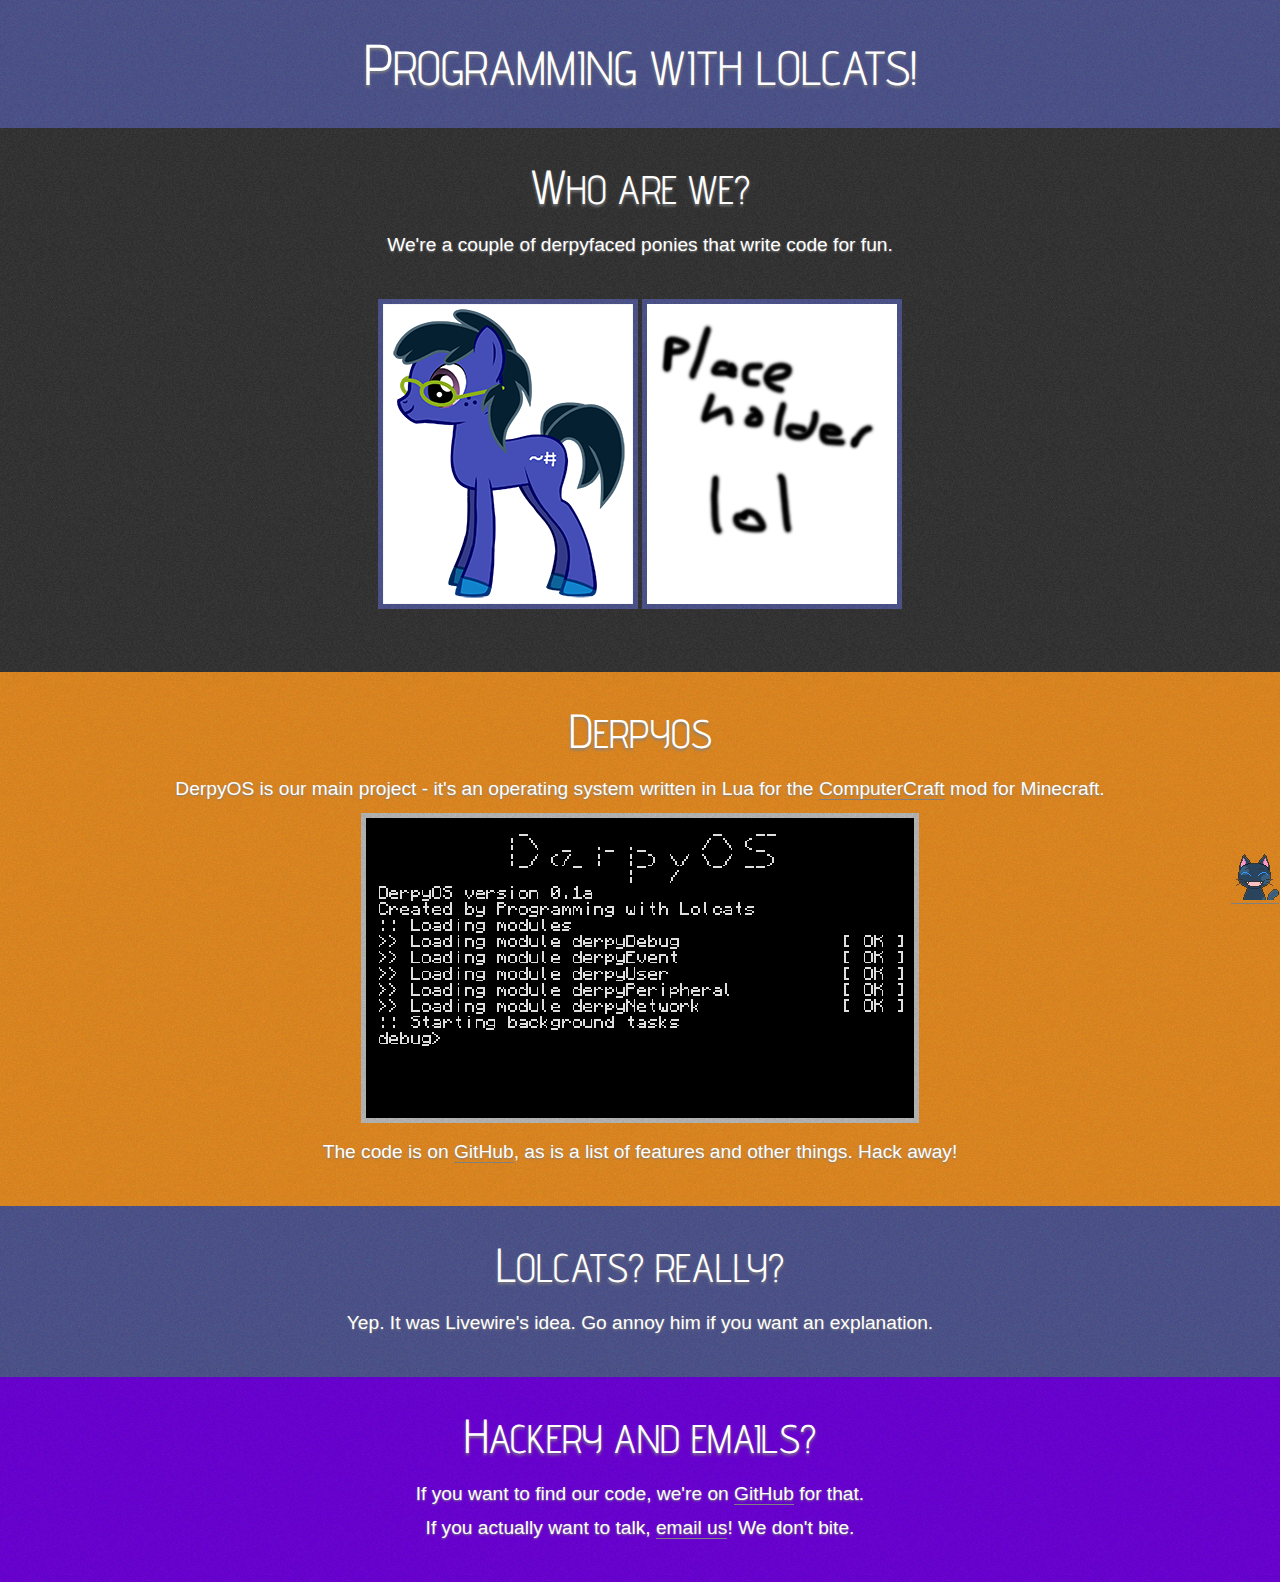
==== index.html @ 22b4e2b4 "new site thingy!" ====
<!doctype html>
<html>
<head>
    <title>Programming with Lolcats</title>
    <link href='http://fonts.googleapis.com/css?family=Advent+Pro:500' rel='stylesheet' type='text/css' />
    <link rel="stylesheet" href="style.css" type='text/css' />
</head>
<body>
    <header class="pad">
        <h1>Programming with Lolcats!</h1>
    </header>
    <section class="dark pad">
        <h1>Who are we?</h1>
        <p>We're a couple of derpyfaced ponies that write code for fun.</p>
        <section class="whoaretheseponies">
            <div class="hover">
                <img class="imgpad blue" src="img/livewire.png" alt="Livewire"/>
                <p><q>Livewire</q>A random pony who likes to make electronics, both in games and in real life. Enjoys programming, especially in Perl, Ruby and Lua.<br /><br />On the other side of the internet as <a href="http://akiwiguy.net">akiwiguy</a>.</p>
            </div>
            <div class="hover">
                <img class="imgpad blue" src="img/nyan.png" alt="(undefined)"/>
                <p><q>(undefined)</q>nyanLolcat hasn't given me his OC yet so he can have this. :p</p>
            </div>
        </section>
    </section>
    <section class="orange pad">
        <h1>DerpyOS</h1>
        <p>DerpyOS is our main project - it's an operating system written in Lua for the <a href="http://computercraft.info">ComputerCraft</a> mod for Minecraft.</p>
        <p><img class="imgpad light" src="img/derpyos.png" alt="DerpyOS" /></p>
        <p>The code is on <a href="https://github.com/LolcatsMC/DerpyOS">GitHub</a>, as is a list of features and other things. Hack away!</p>
    </section>
    <section class="blue pad">
        <h1>Lolcats? Really?</h1>
        <p>Yep. It was Livewire's idea. Go annoy him if you want an explanation.</p>
    </section>
    <section class="purple pad">
        <h1>Hackery and emails?</h1>
        <p>If you want to find our code, we're on <a href="https://github.com/LolcatsMC">GitHub</a> for that.</p>
        <p>If you actually want to talk, <a href="mailto:hai@codelolcats.pl">email us</a>! We don't bite.</p>
    </section>
    <div id="lolcat-float"><a href="lolcats.html"><img src="img/lolcats.png" alt="Lolcats!"/></a></div>
</body>
</html>
---- style.css ----
html, body, div, span, applet, object, iframe, h1, h2, h3, h4, h5, h6, p, blockquote, pre, a, abbr, acronym, address, big, cite, code, del, dfn, em, img, ins, kbd, q, s, samp, small, strike, strong, sub, sup, tt, var, b, u, i, center, dl, dt, dd, ol, ul, li, fieldset, form, label, legend, table, caption, tbody, tfoot, thead, tr, th, td, article, aside, canvas, details, embed, figure, figcaption, footer, header, hgroup, menu, nav, output, ruby, section, summary, time, mark, audio, video {
  margin: 0;
  padding: 0;
  border: 0;
  font-size: 100%;
  font: inherit;
  vertical-align: baseline; }

article, aside, details, figcaption, figure, footer, header, hgroup, menu, nav, section {
  display: block; }

body {
  line-height: 1; }

ol, ul {
  list-style: none; }

blockquote, q {
  quotes: none; }

blockquote:before, blockquote:after {
  content: "";
  content: none; }

q:before, q:after {
  content: "";
  content: none; }

table {
  border-collapse: collapse;
  border-spacing: 0; }

.light {
  background: url("img/lightbg.png"); }

.dark {
  background: url("img/darkbg.png"); }

.blue {
  background: url("img/bluebg.png"); }

.orange {
  background: url("img/orangebg.png"); }

.purple {
  background: url("img/purplebg.png"); }

.imgpad {
  padding: 5px; }

.pad {
  padding: 30px; }

body {
  color: white;
  font-family: sans-serif;
  background: url("img/lightbg.png"); }
  body a:link, body a:visited, body a:active, body a:hover {
    color: white;
    text-decoration: none;
    border-bottom: 1px solid grey; }

h1 {
  font: 2.5em Advent Pro, sans-serif;
  text-transform: uppercase;
  text-align: center;
  text-shadow: 0 2px 3px grey; }
  h1:first-letter {
    font-size: 1.2em; }

p {
  font-size: 1.2em;
  text-align: center;
  text-shadow: 0 1px 2px grey;
  margin: 15px 0; }

body > header {
  background: url("img/bluebg.png"); }
  body > header h1 {
    font-size: 3em; }

body > section h1 {
  margin-bottom: 20px; }

section.whoaretheseponies {
  padding: 30px;
  text-align: center; }
  section.whoaretheseponies div {
    display: inline-block;
    width: 260px;
    position: relative; }
    section.whoaretheseponies div p {
      display: block;
      opacity: 0;
      padding: 10px;
      background: rgba(80, 80, 80, 0.9);
      position: absolute;
      top: 5px;
      left: 5px;
      font-size: 1em;
      width: 230px;
      -moz-transition: 0.3s opacity;
      -webkit-transition: 0.3s opacity;
      -o-transition: 0.3s opacity;
      transition: 0.3s opacity; }
      section.whoaretheseponies div p q {
        display: block;
        font-size: 1.5em;
        border-bottom: 1px solid grey;
        margin-bottom: 5px; }
        section.whoaretheseponies div p q:first-letter {
          font-size: 1.1em; }
    section.whoaretheseponies div:hover p {
      opacity: 1; }

div#lolcat-float {
  z-index: 99999;
  position: fixed;
  bottom: -3px;
  right: 1px; }
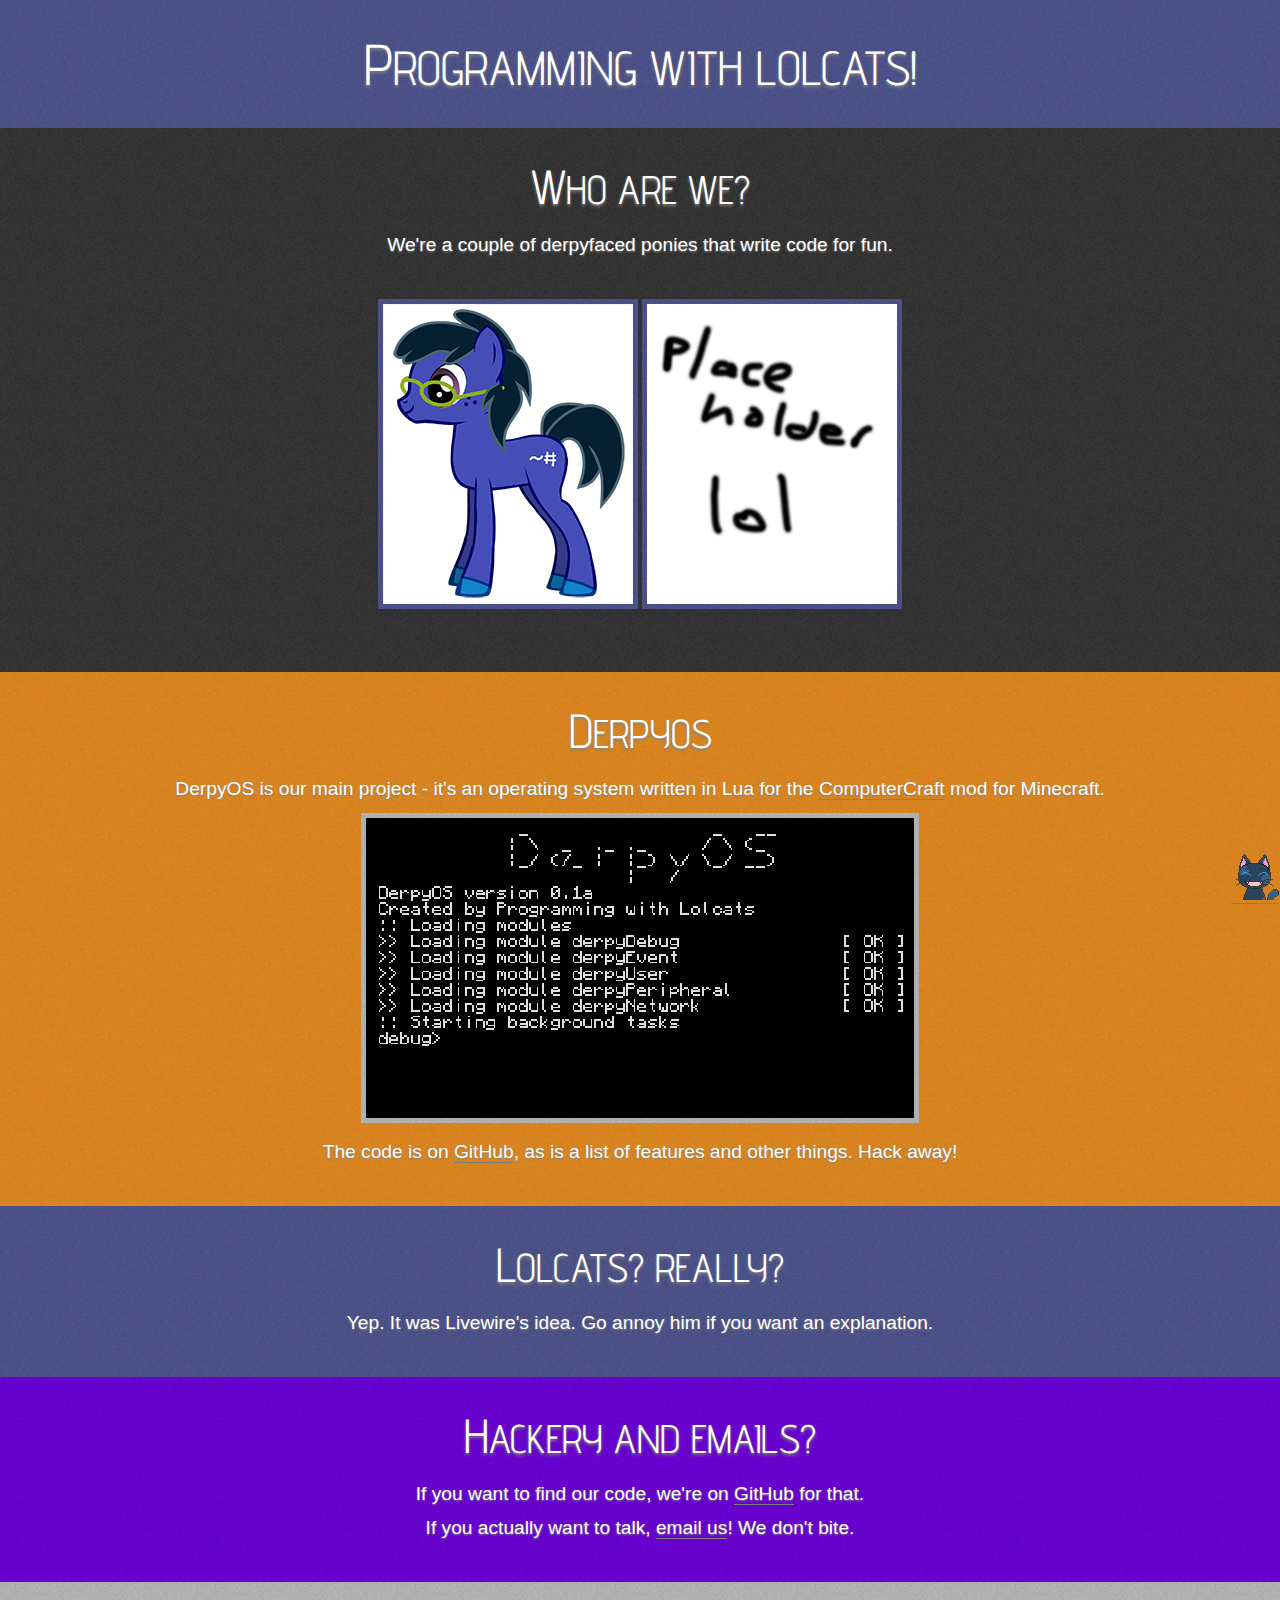
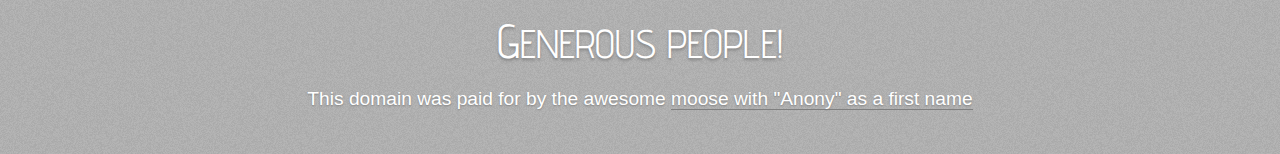
==== commit cc273f2e: "Update index.html" ====
--- a/index.html
+++ b/index.html
@@ -38,6 +38,10 @@
         <p>If you want to find our code, we're on <a href="https://github.com/LolcatsMC">GitHub</a> for that.</p>
         <p>If you actually want to talk, <a href="mailto:hai@codelolcats.pl">email us</a>! We don't bite.</p>
     </section>
+    <section class="light pad">
+        <h1>Generous people!</h1>
+        <p>This domain was paid for by the awesome <a href="http://www.sebandreas.net/">moose with "Anony" as a first name</a></p>
+    </section>
     <div id="lolcat-float"><a href="lolcats.html"><img src="img/lolcats.png" alt="Lolcats!"/></a></div>
 </body>
 </html>
